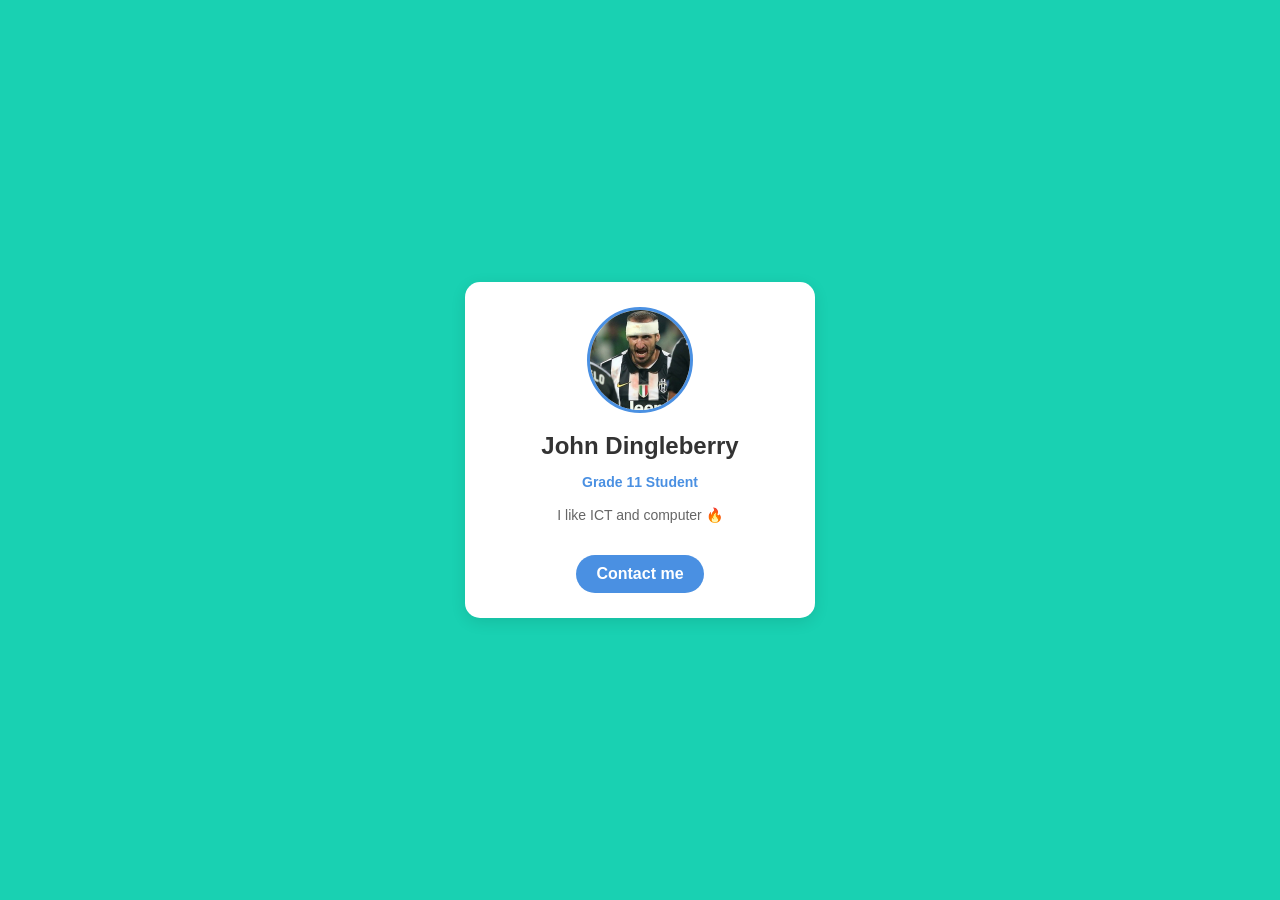
==== peersonalCSS.html @ ef8ce2d4 "commit" ====
<!DOCTYPE html>
<html lang="en">
<head>
    <meta charset="UTF-8">
    <meta name="viewport" content="width=device-width, initial-scale=1.0">
    <title>Persona-css day 1</title>
    <link rel="stylesheet" href="style.css"

</head>

<body>
    <div class="card"> 
        <img src="kakang.jpg" alt="John Dingleberry" class="foto-profil">
        <h2 class="nama"> John Dingleberry </h2>
        <P class="state">Grade 11 Student</P>
        <p class="bio">I like ICT and computer 🔥</p>
        <a href="#" class="contact">Contact me</a>





    </div>

    
</body>
</html>
---- style.css ----
/* Mengatur tampilan latar belakang halaman */
body {
    background-color: #19d1b2;
    font-family: 'Segoe UI', Tahoma, Geneva, Verdana, sans-serif;
    display: flex;
    justify-content: center;
    align-items: center;
    min-height: 100vh;
    margin: 0;
}

.card {
    background-color: #ffffff;
    width: 300px;
    padding: 25px;
    border-radius: 15px;
    box-shadow: 0 4px 15px rgba(0, 0, 0, 0.1);
    text-align: center;
}

.foto-profil {
    width: 100px;
    height: 100px;
    border-radius: 50%;
    object-fit: cover;
    border: 3px solid #4a90e2;
}

.nama {
    color: #333333;
    margin: 15px 0 5px 0;
}

.state {
    color: #4a90e2;
    font-size: 14px;
    font-weight: bold;
    margin-bottom: 15px;
}

.bio {
    color: #666666;
    font-size: 14px;
    line-height: 1.5;
}

.contact {
    display: inline-block;
    margin-top: 15px;
    padding: 10px 20px;
    background-color: #4a90e2;
    color: white;
    text-decoration: none;
    border-radius: 20px;
    font-weight: bold;
}
.contact:hover {
    background-color: #357ab8;
}
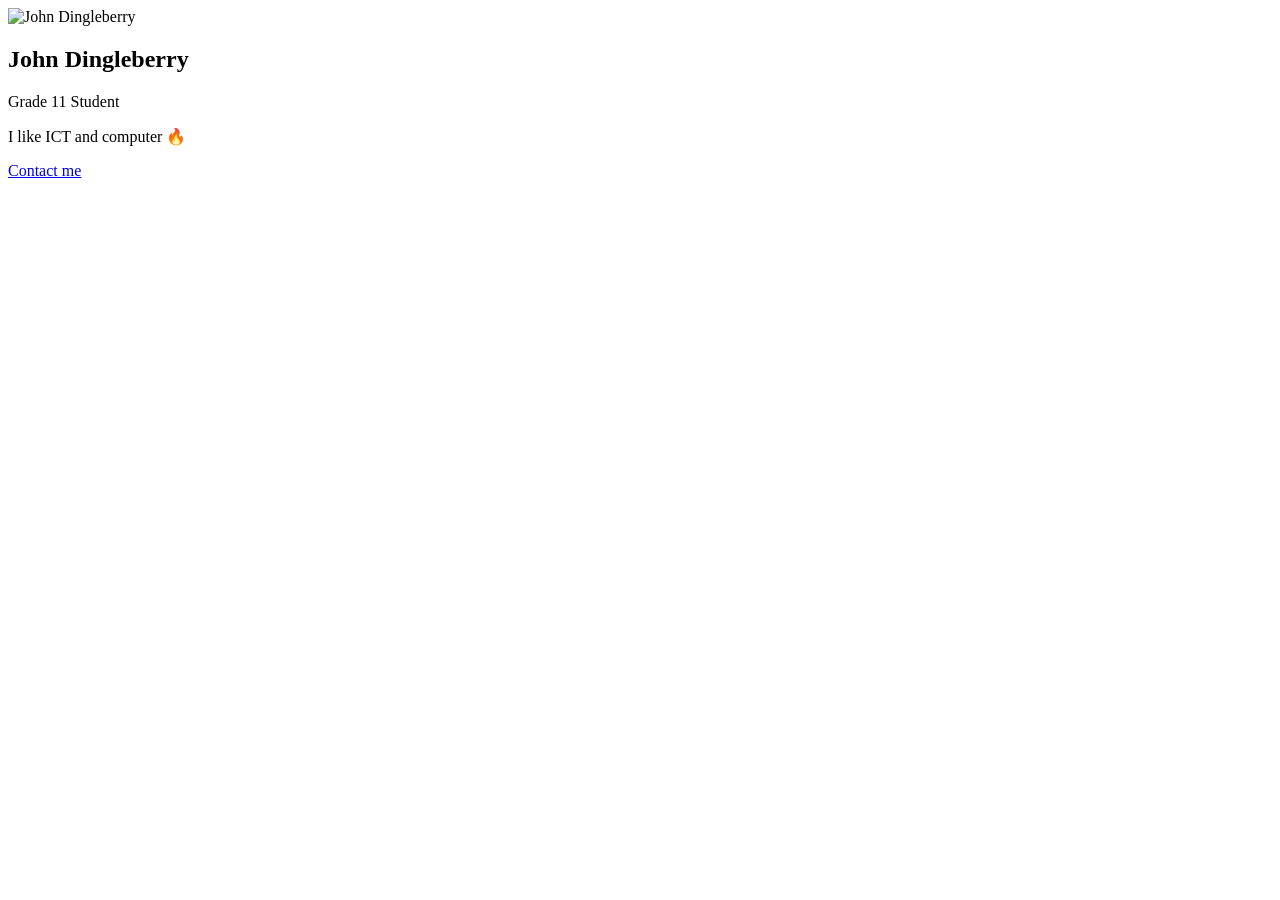
==== commit 90266a94: "." ====
--- a/peersonalCSS.html
+++ b/peersonalCSS.html
@@ -4,7 +4,7 @@
     <meta charset="UTF-8">
     <meta name="viewport" content="width=device-width, initial-scale=1.0">
     <title>Persona-css day 1</title>
-    <link rel="stylesheet" href="style.css"
+    <link rel="stylesheet" href="mystotygw.css">
 
 </head>
 
